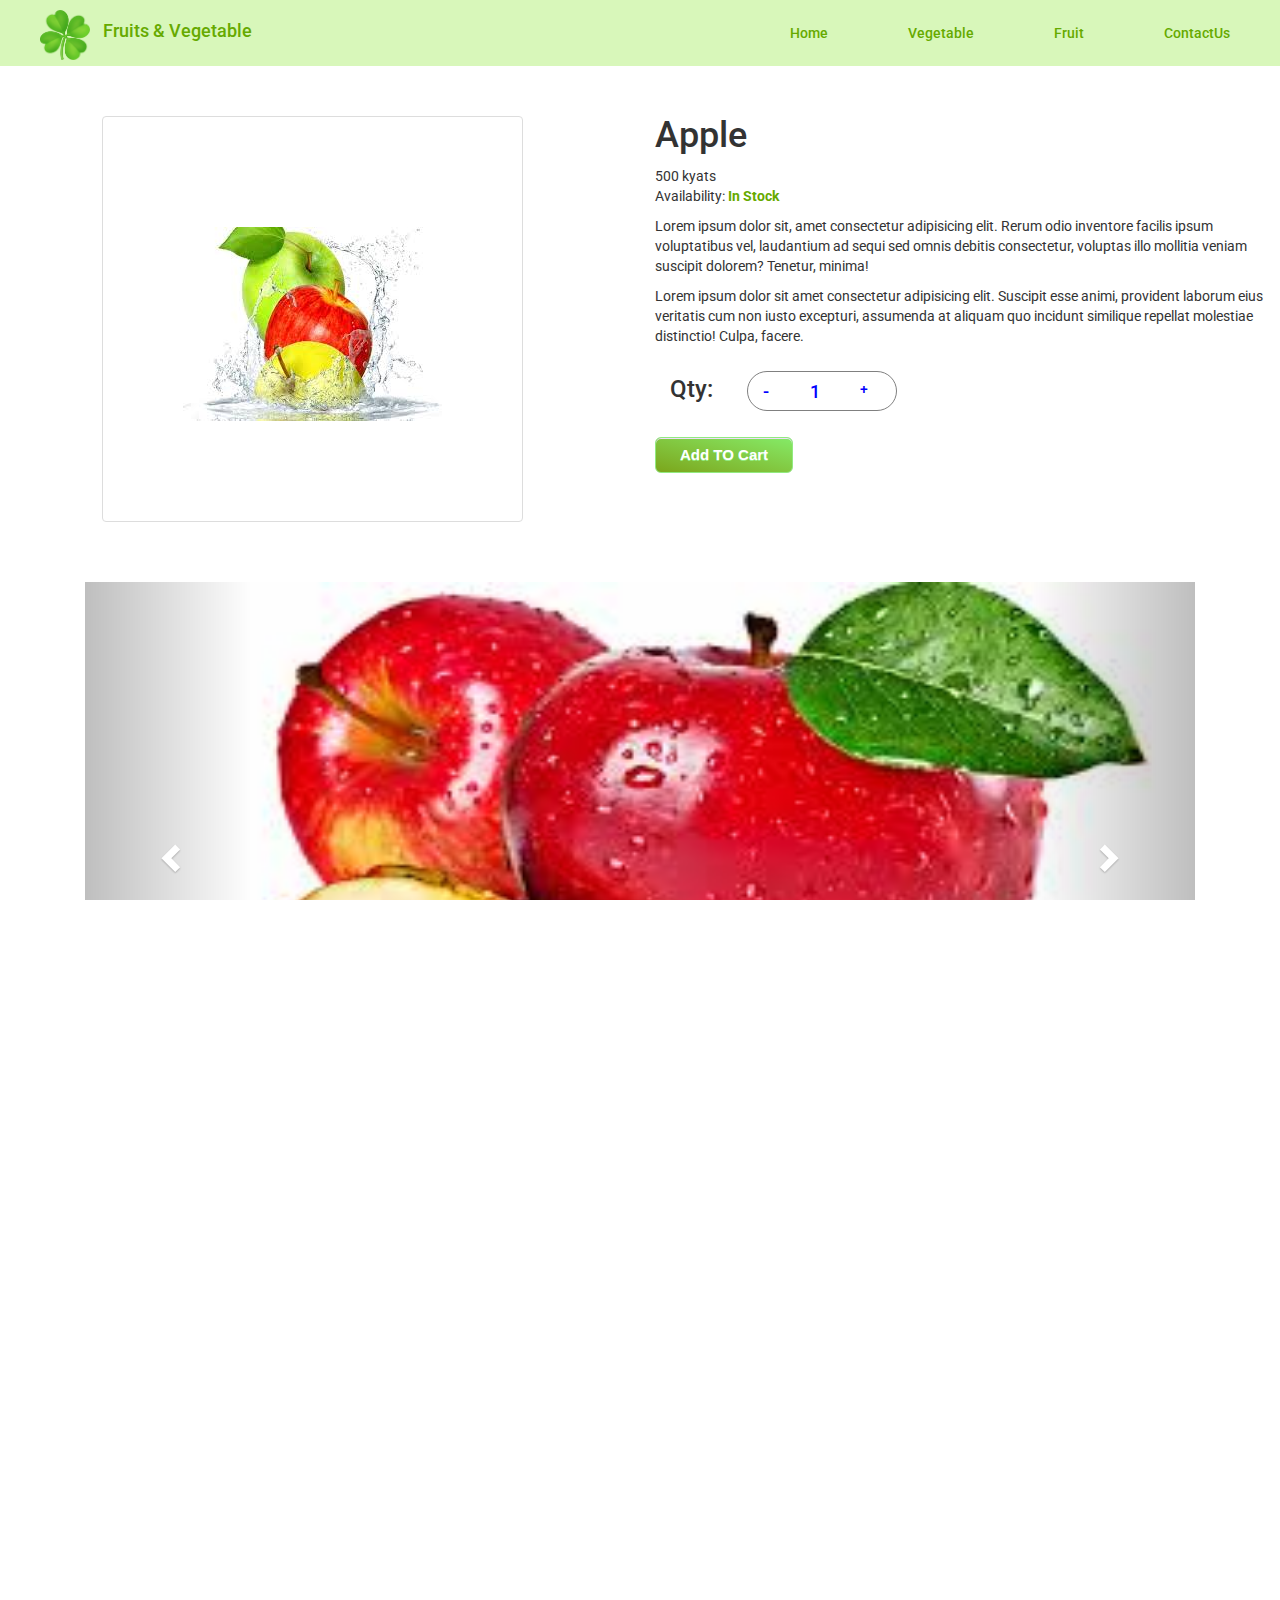
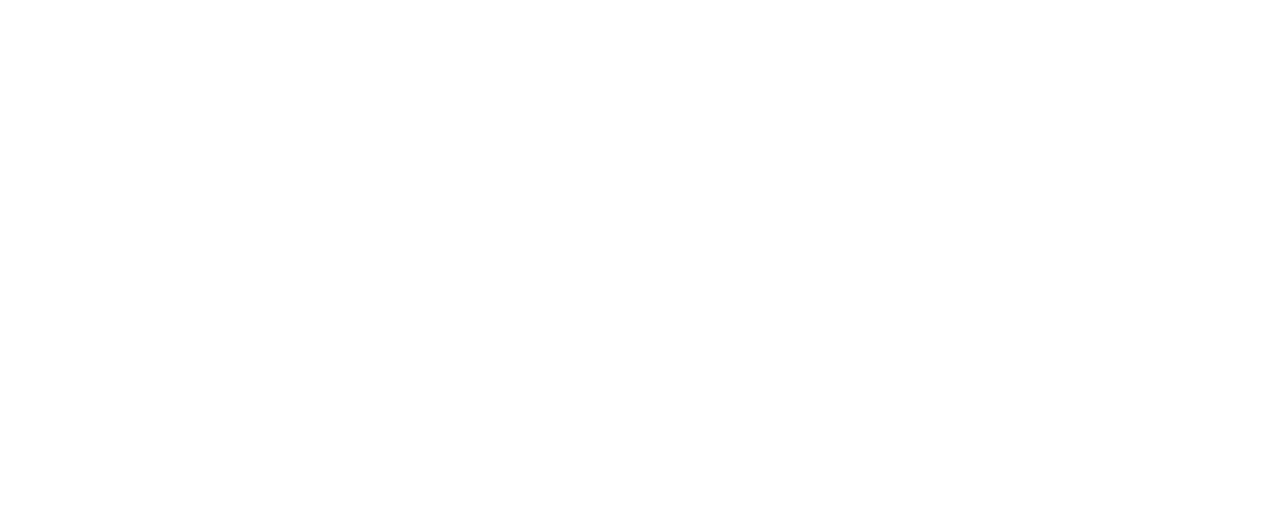
==== detail_page.html @ 31208b3d "Merge pull request #4 from nuenue111/develop" ====
<!DOCTYPE html>
<html lang="en">

<head>
  <meta charset="UTF-8">
  <meta http-equiv="X-UA-Compatible" content="IE=edge">
  <meta name="viewport" content="width=device-width, initial-scale=1.0">
  <title>Document</title>
  <script src="js/bootstrap.min.js"></script>
  <link rel="stylesheet" href="detail_page.css">
  <link rel="stylesheet" href="css/bootstrap.min.css">
  <link rel="stylesheet" href="https://maxcdn.bootstrapcdn.com/bootstrap/3.4.1/css/bootstrap.min.css">
  <script src="jquery.min.js"></script>
  <script src="https://cdn.jsdelivr.net/npm/bootstrap@5.1.3/dist/js/bootstrap.bundle.min.js"
    integrity="sha384-ka7Sk0Gln4gmtz2MlQnikT1wXgYsOg+OMhuP+IlRH9sENBO0LRn5q+8nbTov4+1p"
    crossorigin="anonymous"></script>

  <script src="https://ajax.googleapis.com/ajax/libs/jquery/3.5.1/jquery.min.js"></script>
  <script src="https://maxcdn.bootstrapcdn.com/bootstrap/3.4.1/js/bootstrap.min.js"></script>
  <!-- <script src="https://cdnjs.cloudflare.com/ajax/libs/OwlCarousel2/2.3.4/owl.carousel.min.js"></script>
    <link rel="stylesheet" href="https://maxcdn.bootstrapcdn.com/bootstrap/4.0.0-alpha.6/css/bootstrap.min.css" integrity="sha384-rwoIResjU2yc3z8GV/NPeZWAv56rSmLldC3R/AZzGRnGxQQKnKkoFVhFQhNUwEyJ" crossorigin="anonymous"> -->
  <!-- <link rel="stylesheet" href="https://cdnjs.cloudflare.com/ajax/libs/OwlCarousel2/2.3.4/assets/owl.carousel.min.css" integrity="sha512-tS3S5qG0BlhnQROyJXvNjeEM4UpMXHrQfTGmbQ1gKmelCxlSEBUaxhRBj/EFTzpbP4RVSrpEikbmdJobCvhE3g==" crossorigin="anonymous" referrerpolicy="no-referrer" /> -->
  <!-- <link rel="stylesheet" href="https://cdnjs.cloudflare.com/ajax/libs/OwlCarousel2/2.3.4/assets/owl.theme.default.min.css" integrity="sha512-sMXtMNL1zRzolHYKEujM2AqCLUR9F2C4/05cdbxjjLSRvMQIciEPCQZo++nk7go3BtSuK9kfa/s+a4f4i5pLkw==" crossorigin="anonymous" referrerpolicy="no-referrer" /> -->

</head>

<body>

  <!-- header section -->
  <section class="d-flex  main-section-bg  text-white text-center">
    <div class="cover-container  d-flex w-100  p-3 mx-auto flex-column">
      <header>
        <div>
          <!-- thumbnail img-responsive -->
          <div id="imgdiv" class="justify-content-start ">
            <img class=" justify-content-center mx-5  pb-3" src="Image/images/leaf.png" style="width:50px;height:60px;"
              alt="image1">

          </div>
          <h4 class="col-sm-3 img-text" style="color: #66aa00;">Fruits & Vegetable</h4>



          <!-- <h3 class="float-md-start text-white mb-0">Bootstrap</h3> -->
          <nav class="nav justify-content-end ">
            <a class="nav-link  mx-5 text-decoration-none" href="#">
              <h5>Home</h5>
            </a>
            <a class="nav-link mx-5 text-decoration-none" href="#">
              <h5>Vegetable</h5>
            </a>
            <a class="nav-link mx-5  text-decoration-none" href="#">
              <h5>Fruit</h5>
            </a>
            <a class="nav-link  mx-5 text-decoration-none" href="#">
              <h5>ContactUs</h5>
            </a>
          </nav>
        </div>
      </header>

    </div>


  </section>

  <!-- detail item section -->
  <section>

    <div class="row mt-5 main-section-grid ">
      <div class="col-md-6 mb-5 d-flex justify-content-center align-items-center ">
        <div class="img-container  align-items-center">
          <img src="Image/images/apple1.jpg" alt="image1"
            style="margin-top: 60px;margin-bottom: 50px;margin-left: 30px;margin-right: 30px;">

        </div>

      </div>
      <div class="col-md-6 mb-5 text-container d-flex justify-content-center justify-content-center ">
        <div class="bg-img">
          <h1>Apple</h1>
          <div>500 kyats</div>
          <ul class="list-unstyled">

            <li>Availability:
              <span style="font-weight:bold; color:#66aa00" class="ex-text">
                In Stock
              </span>
            </li>
          </ul>
          <p class="short-des">
            Lorem ipsum dolor sit, amet consectetur adipisicing elit. Rerum odio inventore facilis ipsum voluptatibus
            vel, laudantium ad sequi sed omnis debitis consectetur, voluptas illo mollitia veniam suscipit dolorem?
            Tenetur, minima!
          </p>
          <p>Lorem ipsum dolor sit amet consectetur adipisicing elit. Suscipit esse animi, provident laborum eius
            veritatis cum non iusto excepturi, assumenda at aliquam quo incidunt similique repellat molestiae
            distinctio! Culpa, facere.</p>

          <div class="row ps-lg-4 ">
            <div class="col-md-2   ">
              <h3 class="mb-5 pb-2"> Qty:</h3>
            </div>

            <!-- <div class="col-md-10  col-sm-10"> -->
              <div class="row mt-4  " id="rcorners">

                <!-- <div class="col-md-4  pe-4 "> -->

                <div class="button" onclick="decreaseNumber()" style="padding-left: 10px;"><h4>-</h4>

                </div>
                <h4 id="qty_num"> 1</h4>
                <button class="button-solid " onclick="increaseNumber()" style="width: 20px;height: 20px;">
                  <h5>+</h5>
                </button>

              </div>



            <!-- </div> -->

          </div>

          <script>
            function decreaseNumber() {
              // alert('hello');

              let sub_num = document.getElementById("qty_num");
              let qty_num = parseInt(sub_num.innerHTML);
              console.log(sub_num.innerHTML);
              console.log(typeof (qty_num));

              if (qty_num >= 1) {

                let qty_num1 = qty_num - 1;
                sub_num.innerHTML = String(qty_num1);
              }


            }

            function increaseNumber() {
              // alert('hello');

              let add_num = document.getElementById("qty_num");
              let qty_num = parseInt(add_num.innerHTML);
              console.log(qty_num);
              console.log(typeof (qty_num));

              if (qty_num >= 0) {

                let qty_num1 = qty_num + 1;
                add_num.innerHTML = String(qty_num1);

              }



            }
          </script>

          <a href="#" class="myButton  text-decoration-none" data-toggle="modal" data-target="#cartModal">Add TO
            Cart</a>

          <div class="modal fade" id="cartModal" tabindex="-1" role="dialog" aria-labelledby="exampleModalLabel"
            aria-hidden="true">
            <div class="modal-dialog modal-lg modal-dialog-centered" role="document">
              <div class="modal-content">
                <div class="modal-header border-bottom-0">
                  <h5 class="modal-title" id="exampleModalLabel">
                    Your Shopping Cart
                  </h5>
                  <button type="button" class="close" data-dismiss="modal" aria-label="Close">
                    <span aria-hidden="true">&times;</span>
                  </button>
                </div>
                <div class="modal-body">
                  <table class="table table-image">
                    <thead>
                      <tr>
                        <th scope="col"></th>
                        <th scope="col">Product</th>
                        <th scope="col">Price</th>
                        <th scope="col">Qty</th>
                        <th scope="col">Total</th>

                      </tr>
                    </thead>
                    <tbody>
                      <tr>
                        <td class="w-25">
                          <img src="Image/images/apple1.jpg" class="img-fluid img-thumbnail" alt="Sheep">
                        </td>
                        <td>Apple Fruits</td>
                        <td>500kyats</td>
                        <td class="qty"><input type="text" class="form-control" id="input1" value="2"></td>
                        <td>1000kyats</td>
                        <!-- <td>
                          <a href="#" class="btn btn-danger btn-sm">
                            <i class="fa fa-times"></i>
                          </a>
                        </td> -->
                      </tr>
                    </tbody>
                  </table>
                  <div class="d-flex justify-content-end">
                    <h5>Total: <span class="price text-success">1000kyats</span></h5>
                  </div>
                </div>
                <div class="modal-footer border-top-0 d-flex justify-content-between">
                  <button type="button" class="btn btn-secondary" data-dismiss="modal">Close</button>
                  <button type="button" class="btn btn-success">Checkout</button>
                </div>
              </div>
            </div>
          </div>

        </div>
      </div>

    </div>


  </section>


  <!-- carousel section -->
  <section>


    <div class="container  carousel-container mt-5 ">

      <div id="myCarousel" class="carousel slide  " data-ride="carousel">
        <!-- Indicators -->
        <ol class="carousel-indicators ">
          <li data-target="#myCarousel" data-slide-to="0" class="active"></li>
          <li data-target="#myCarousel" data-slide-to="1"></li>
          <li data-target="#myCarousel" data-slide-to="2"></li>

        </ol>

        <!-- Wrapper for slides -->
        <div class="carousel-inner mb-5">
          <div class="item active  align-items-center justify-content-center ">
            <img src="Image/images/apple.jpg" alt="Los Angeles" style="width:100%;height: 60vh;">
          </div>

          <div class="item">
            <img src="Image/images/apple1.jpg" alt="Chicago1" style="width:100%;height: 60vh;">
          </div>

          <div class="item">
            <img src="Image/images/sb1.jpg" alt="Chicago2" style="width:100%;height: 60vh;">
          </div>


        </div>

        <!-- Left and right controls -->
        <a class="left carousel-control" href="#myCarousel" data-slide="prev">
          <span class="glyphicon glyphicon-chevron-left"></span>
          <span class="sr-only">Previous</span>
        </a>
        <a class="right carousel-control " href="#myCarousel" data-slide="next">
          <span class="glyphicon glyphicon-chevron-right"></span>
          <span class="sr-only">Next</span>
        </a>
      </div>
    </div>





    <!-- <div class="col-md-12">
         <div class="owl-carousel owl-theme">
          <div class="custom-carousel-item">
            <div class="img-wrapper">
              <img src="images/download.jpg"/>
               
            </div>
            <p>
              Lorem ipsum dolor sit, amet consectetur adipisicing elit. Aperiam, ab neque recusandae temporibus, maxime quos facilis nobis ducimus quibusdam omnis, id laboriosam sed voluptatem quia laudantium optio placeat quaerat voluptas.
            </p>
        </div>
         </div>
         

      </div> -->


  </section>



  <!-- Recommand Cart Section -->


  <section class=" mt-5">

    <h1 class="text-center  text-center  mt-5">We Also Recommend</h1>
    <div class="card-container  mt-5 d-flex justify-content-center align-items-center">
      <div class="row card_row ">
        <div class="col-md-3">
          <div class="icon-box">
            <div class="d-flex justify-content-center  align-items-center ">
              <img src="Image/images/apple1.jpg" class="card-img ">
            </div>
            <h3 class="text-dark  mt-2 ">Apple</h3>
            <div class="row mt-3">
              <div class="col-md-6 d-flex justify-content-center  align-items-center ">
                <h5>300kyats</h5>
              </div>
              <div class="col-md-6 d-flex justify-content-center  align-items-center ">
                <h5><a class="text-decoration-line-through"">500kyats</a></h5>
                    </div>
                  </div>
                  <a href=" #" class="myButton mt-4 text-decoration-none" data-toggle="modal"
                    data-target="#cartModal1">Add TO Cart</a>


                  <div class="modal fade" id="cartModal1" tabindex="-1" role="dialog"
                    aria-labelledby="exampleModalLabel" aria-hidden="true">
                    <div class="modal-dialog modal-lg modal-dialog-centered" role="document">
                      <div class="modal-content">
                        <div class="modal-header border-bottom-0">
                          <h5 class="modal-title" id="exampleModalLabel">
                            Your Shopping Cart
                          </h5>
                          <button type="button" class="close" data-dismiss="modal" aria-label="Close">
                            <span aria-hidden="true">&times;</span>
                          </button>
                        </div>
                        <div class="modal-body">
                          <table class="table table-image">
                            <thead>
                              <tr>
                                <th scope="col"></th>
                                <th scope="col">Product</th>
                                <th scope="col">Price</th>
                                <th scope="col">Qty</th>
                                <th scope="col">Total</th>

                              </tr>
                            </thead>
                            <tbody>
                              <tr>
                                <td class="w-25">
                                  <img src="Image/images/apple1.jpg" class="img-fluid img-thumbnail" alt="Sheep">
                                </td>
                                <td>Apple Fruits</td>
                                <td>300kyats</td>
                                <td class="qty"><input type="text" class="form-control" id="input1" value="2"></td>
                                <td>600kyats</td>
                                <!-- <td>
                                  <a href="#" class="btn btn-danger btn-sm">
                                    <i class="fa fa-times"></i>
                                  </a>
                                </td> -->
                              </tr>
                            </tbody>
                          </table>
                          <div class="d-flex justify-content-end">
                            <h5>Total: <span class="price text-success">600kyats</span></h5>
                          </div>
                        </div>
                        <div class="modal-footer border-top-0 d-flex justify-content-between">
                          <button type="button" class="btn btn-secondary" data-dismiss="modal">Close</button>
                          <button type="button" class="btn btn-success">Checkout</button>
                        </div>
                      </div>
                    </div>
                  </div>

              </div>
            </div>
            <div class="col-md-3">
              <div class="icon-box">
                <div class="d-flex justify-content-center  align-items-center ">
                  <img src="Image/images/sb.jpg" class="card-img ">
                </div>
                <h3 class="text-dark  mt-2 ">strawberry</h3>
                <div class="row mt-3">
                  <div class="col-md-6 d-flex justify-content-center  align-items-center ">
                    <h5>1000kyats</h5>
                  </div>
                  <div class="col-md-6 d-flex justify-content-center  align-items-center ">
                    <h5><a class="text-decoration-line-through">2000kyats</a></h5>
                  </div>
                </div>
                <a href="#" class="myButton mt-4 text-decoration-none" data-toggle="modal" data-target="#cartModal2">Add
                  TO
                  Cart</a>

                <div class="modal fade" id="cartModal2" tabindex="-1" role="dialog" aria-labelledby="exampleModalLabel"
                  aria-hidden="true">
                  <div class="modal-dialog modal-lg modal-dialog-centered" role="document">
                    <div class="modal-content">
                      <div class="modal-header border-bottom-0">
                        <h5 class="modal-title" id="exampleModalLabel">
                          Your Shopping Cart
                        </h5>
                        <button type="button" class="close" data-dismiss="modal" aria-label="Close">
                          <span aria-hidden="true">&times;</span>
                        </button>
                      </div>
                      <div class="modal-body">
                        <table class="table table-image">
                          <thead>
                            <tr>
                              <th scope="col"></th>
                              <th scope="col">Product</th>
                              <th scope="col">Price</th>
                              <th scope="col">Qty</th>
                              <th scope="col">Total</th>

                            </tr>
                          </thead>
                          <tbody>
                            <tr>
                              <td class="w-25">
                                <img src="Image/images/sb1.jpg" class="img-fluid img-thumbnail" alt="Sheep">
                              </td>
                              <td>Strawberry Fruits</td>
                              <td>1000kyats</td>
                              <td class="qty"><input type="text" class="form-control" id="input1" value="2"></td>
                              <td>2000kyats</td>
                              <!-- <td>
                                <a href="#" class="btn btn-danger btn-sm">
                                  <i class="fa fa-times"></i>
                                </a>
                              </td> -->
                            </tr>
                          </tbody>
                        </table>
                        <div class="d-flex justify-content-end">
                          <h5>Total: <span class="price text-success">2000kyats</span></h5>
                        </div>
                      </div>
                      <div class="modal-footer border-top-0 d-flex justify-content-between">
                        <button type="button" class="btn btn-secondary" data-dismiss="modal">Close</button>
                        <button type="button" class="btn btn-success">Checkout</button>
                      </div>
                    </div>
                  </div>
                </div>

              </div>
            </div>
            <div class="col-md-3">
              <div class="icon-box">
                <div class="d-flex justify-content-center  align-items-center ">
                  <img src="Image/images/mango1.jpg" class="card-img ">
                </div>
                <h3 class="text-dark  mt-2 ">Mango</h3>
                <div class="row mt-3">
                  <div class="col-md-6 d-flex justify-content-center  align-items-center ">
                    <h5>300kyats</h5>
                  </div>
                  <div class="col-md-6 d-flex justify-content-center  align-items-center ">
                    <h5><a class="text-decoration-line-through">500kyats</a></h5>
                  </div>
                </div>
                <a href="#" class="myButton mt-4 text-decoration-none" data-toggle="modal" data-target="#cartModal3">Add
                  TO
                  Cart</a>

                <div class="modal fade" id="cartModal3" tabindex="-1" role="dialog" aria-labelledby="exampleModalLabel"
                  aria-hidden="true">
                  <div class="modal-dialog modal-lg modal-dialog-centered" role="document">
                    <div class="modal-content">
                      <div class="modal-header border-bottom-0">
                        <h5 class="modal-title" id="exampleModalLabel">
                          Your Shopping Cart
                        </h5>
                        <button type="button" class="close" data-dismiss="modal" aria-label="Close">
                          <span aria-hidden="true">&times;</span>
                        </button>
                      </div>
                      <div class="modal-body">
                        <table class="table table-image">
                          <thead>
                            <tr>
                              <th scope="col"></th>
                              <th scope="col">Product</th>
                              <th scope="col">Price</th>
                              <th scope="col">Qty</th>
                              <th scope="col">Total</th>

                            </tr>
                          </thead>
                          <tbody>
                            <tr>
                              <td class="w-25">
                                <img src="Image/images/mango1.jpg" class="img-fluid img-thumbnail" alt="Sheep">
                              </td>
                              <td>Mango Fruits</td>
                              <td>300kyats</td>
                              <td class="qty"><input type="text" class="form-control" id="input1" value="2"></td>
                              <td>600kyats</td>
                              <!-- <td>
                                <a href="#" class="btn btn-danger btn-sm">
                                  <i class="fa fa-times"></i>
                                </a>
                              </td> -->
                            </tr>
                          </tbody>
                        </table>
                        <div class="d-flex justify-content-end">
                          <h5>Total: <span class="price text-success">600kyats</span></h5>
                        </div>
                      </div>
                      <div class="modal-footer border-top-0 d-flex justify-content-between">
                        <button type="button" class="btn btn-secondary" data-dismiss="modal">Close</button>
                        <button type="button" class="btn btn-success">Checkout</button>
                      </div>
                    </div>
                  </div>
                </div>


              </div>
            </div>
            <div class="col-md-3">
              <div class="icon-box">
                <div class="d-flex justify-content-center  align-items-center ">
                  <img src="Image/images/grape1.jpg" class="card-img ">
                </div>
                <h3 class="grape-section text-dark  mt-5 ">Grape</h3>
                <div class="row ">
                  <div class="col-md-6 d-flex justify-content-center  align-items-center ">
                    <h5>1000kyats</h5>
                  </div>
                  <div class="col-md-6 d-flex justify-content-center  align-items-center ">
                    <h5><a class="text-decoration-line-through">1500kyats</a></h5>
                  </div>
                </div>
                <a href="#" class="myButton mt-3 text-decoration-none " data-toggle="modal" data-target="#cartModal4">Add
                  TO
                  Cart</a>

                <div class="modal fade" id="cartModal4" tabindex="-1" role="dialog" aria-labelledby="exampleModalLabel"
                  aria-hidden="true">
                  <div class="modal-dialog modal-lg modal-dialog-centered" role="document">
                    <div class="modal-content">
                      <div class="modal-header border-bottom-0">
                        <h5 class="modal-title" id="exampleModalLabel">
                          Your Shopping Cart
                        </h5>
                        <button type="button" class="close" data-dismiss="modal" aria-label="Close">
                          <span aria-hidden="true">&times;</span>
                        </button>
                      </div>
                      <div class="modal-body">
                        <table class="table table-image">
                          <thead>
                            <tr>
                              <th scope="col"></th>
                              <th scope="col">Product</th>
                              <th scope="col">Price</th>
                              <th scope="col">Qty</th>
                              <th scope="col">Total</th>

                            </tr>
                          </thead>
                          <tbody>
                            <tr>
                              <td class="w-25">
                                <img src="Image/images/grape1.jpg" class="img-fluid img-thumbnail" alt="Sheep">
                              </td>
                              <td>Grape Fruits</td>
                              <td>1000kyats</td>
                              <td class="qty"><input type="text" class="form-control" id="input1" value="2"></td>
                              <td>2000kyats</td>
                              <!-- <td>
                                <a href="#" class="btn btn-danger btn-sm">
                                  <i class="fa fa-times"></i>
                                </a>
                              </td> -->
                            </tr>
                          </tbody>
                        </table>
                        <div class="d-flex justify-content-end">
                          <h5>Total: <span class="price text-success">2000kyats</span></h5>
                        </div>
                      </div>
                      <div class="modal-footer border-top-0 d-flex justify-content-between">
                        <button type="button" class="btn btn-secondary" data-dismiss="modal">Close</button>
                        <button type="button" class="btn btn-success">Checkout</button>
                      </div>
                    </div>
                  </div>
                </div>

              </div>
            </div>

          </div>

        </div>
  </section>


  <!-- footer Section -->
  <footer class=" text-white text-center text-lg-start footer-bg-section">
    <div class="container p-4">
      <div class="row">

        <div class="col-lg-6 col-md-12 mb-4 mb-md-0">
          <h5 class="text-uppercase text-white ">About Us</h5>

          <p>
            Lorem ipsum dolor sit amet consectetur, adipisicing elit. Iste atque ea quis
            molestias. Fugiat pariatur maxime quis culpa corporis vitae repudiandae aliquam
            voluptatem veniam, est atque cumque eum delectus sint!
          </p>
        </div>



        <div class="col-lg-3 col-md-6 mb-4 mb-md-0">
          <h5 class="text-uppercase text-white">New Products</h5>

          <ul class="list-unstyled mb-0">
            <li>
              <a href="#!" class=" text-decoration-none text-white">Apple</a>
            </li>
            <li>
              <a href="#!" class=" text-decoration-none text-white">Orange</a>
            </li>
            <li>
              <a href="#!" class=" text-decoration-none text-white">Lemon</a>
            </li>
            <li>
              <a href="#!" class=" text-decoration-none text-white">Mango</a>
            </li>
          </ul>
        </div>



        <div class="col-lg-3 col-md-6 mb-4 mb-md-0">
          <h5 class="text-uppercase mb-0 text-white">Information</h5>

          <ul class="list-unstyled">
            <li>
              <a href="#!" class=" text-decoration-none text-white">About Us</a>
            </li>
            <li>
              <a href="#!" class=" text-decoration-none text-white">Delivery Information</a>
            </li>
            <li>
              <a href="#!" class=" text-decoration-none text-white">Privacy Policy</a>
            </li>
            <li>
              <a href="#!" class=" text-decoration-none text-white">Terms & Conditions</a>
            </li>
            <li>
              <a href="#!" class=" text-decoration-none text-white">Contact Us</a>
            </li>
            <li>
              <a href="#!" class=" text-decoration-none text-white ">Specials</a>
            </li>
          </ul>
        </div>
      </div>
    </div>

    <div class="row   p-4 text-white " style="background-color:#16070a">

      <div> © 2022 Copyright:
        <a class="  text-center  text-white" href="https://mdbootstrap.com/">wwww.freshfruit.com</a>
      </div>


    </div>

  </footer>



</body>

</html>
---- detail_page.css ----
@import url('https://fonts.googleapis.com/css2?family=Poppins:wght@100&family=Roboto:wght@300&display=swap');
*{
    padding:0;
    margin: 0;
    /* color:rgb(34,56,82,0.9); */
    font-family: 'Poppins', sans-serif;
    font-family: 'Roboto', sans-serif;
   
}

html,body{
    height: 100%;
    width: 100%;
    overflow: hidden;
    overflow-y: scroll;
    overflow-x: scroll;

}



.main-section-bg{

    /* background-image:linear-gradient(to left,rgb(36,59,85),rgb(20,30,48)); */
    background-color: rgb(216, 247, 186);
    
    
}


.img-section{
    display: inline;
    width: 100px;
    object-fit: contain;

}

#imgdiv { display:block;width: 1px;height: 1px;}

.img-text{
    margin-left: 10px;
}

.nav{
    margin-left: 200px;


}
 
.nav-link h5{
    color: #66aa00;
   
}

.footer-bg-section{
    background-color: #332f2c;
    width: 100%;

}

.img-section{
    width: 100vh;
    height: 80vh;
    object-fit: contain;
}

.card-container{
    background-color: white;
    /* background:  url("https://images.pexels.com/photos/347141/pexels-photo-347141.jpeg?cs=srgb&dl=pexels-tirachard-kumtanom-347141.jpg&fm=jpg"); */
    background-size: cover;
    background-position: center;
    height: 70vh;
    margin: 10px;
}

.line-tag{
    margin-top: 20px;
}


.icon-box{
    
    padding: 30px;
    margin: 10px;
    background-image: linear-gradient(
    to right bottom,
    rgba(255, 255, 255, 0.7),
    rgba(255, 255, 255, 0.3)
  );
  border-radius: 15px;
  text-align: center;
  border: 1px solid rgb(189, 179, 179);
  /* backdrop-filter: blur(0.8rem); */
}



.myButton {
	box-shadow:inset 0px 1px 0px 0px #efdcfb;
	background:linear-gradient(to left bottom, #84eb67, #84d954, #82c841, #7fb72f, #7ba61b);
	background-color:#dfbdfa;
	border-radius:6px;
	border:1px solid #92ea80;
	display:inline-block;
	cursor:pointer;
	color:#ffffff;
	font-family:Arial;
	font-size:15px;
	font-weight:bold;
	padding:6px 24px;
	text-decoration:none;
	text-shadow:0px 1px 0px #92ea80;
}
.myButton:hover {
	background-image: linear-gradient(to left bottom, #84eb67, #84d954, #82c841, #7fb72f, #7ba61b);
	background-color:#92ea80;
}
.myButton:active {
	position:relative;
	top:1px;
}
#rcorners {
    border-radius: 20px;
    padding-left: 5px;
    /* padding-right:5px; */
    /* padding-top:5px; */
    width: 150px;
    height: 40px;
     border: 1px solid grey; 
    /* position: absolute; */
    background-color: #ffffff;
    color: blue;
    position: relative;
   
  }

  .button-solid {
      font-weight: 100;
      font-size: 3rem;
    width: auto;
    border: none;
    outline: none;
    background-color: #ffffff;
    /* position: absolute; */
    box-shadow: none;
    -webkit-box-shadow: none;
    -moz-box-shadow: none;
    -o-box-shadow: none;
    -ms-box-shadow: none;
    -khtml-box-shadow: none;
    position: absolute;
    margin-left: 100px;
    margin-top: 10px;
    

    
}
#qty_num{
    position: absolute;
    margin-left: 50px;
    margin-top: 10px;
    

}

button-solid:focus {
    border: none;
    outline: none;
   
  
}

button-solid:hover {
    border: none;
    outline: none;
    
  
}




  .item img{
      background-repeat: no-repeat;

  }
  item img{
      width: 100px;
  }


  .img-container {
    /* display: block; */
    padding: 50px;
    margin-top: 20px;
    line-height: 1.42857143;
    background-color: #fff;
    border: 1px solid #ddd;
    border-radius: 4px;
    -webkit-transition: border .2s ease-in-out;
    -o-transition: border .2s ease-in-out;
    transition: border .2s ease-in-out;
}

.carousel-inner{
    object-fit: fill;
}


  
  .price {
    margin-left: 1rem;
  }
  
  .modal-footer {
    padding-top: 0rem;
  }







 /* Small devices (landscape phones, 576px and up) */
@media (max-width: 576px) { 
/*     
    .img-container{
        margin-left: 10px;
        margin-right: 20px;
    } */

    .text-container{
        width: auto;
        margin: 20px;
        /* padding: 10px; */
    }
    
    
    .card-container{
        height: auto;
    }

    #rcorners{
        margin-left: 5px;
    }

    .img-text{
        float: left;
        margin-left: 80px;

    }

    
    html,body{
        height: 100%;
        width: 100%;
        overflow: hidden;
        overflow-y: scroll;
        overflow-x: scroll;
    
    }


}

 /* Medium devices (tablets, 768px and up) */
@media (max-width: 768px) { 

   .img-container{
       padding-left: 6px;
       padding-right: 6px;
   }

   .bg-img{
       margin-top: 20px;
       padding-right: 5px;
   }

   .grape-section{
       margin-top: 5px;
   }

   .img-text{
 
    margin-left: 80px;

}

 }

 /* Large devices (desktops, 992px and up) */
@media (max-width: 992px) { 
    .img-text{
        margin-left: 80px;

    }
 }

 /* Extra large devices (large desktops, 1200px and up) */
@media (min-width: 1200px) {  }
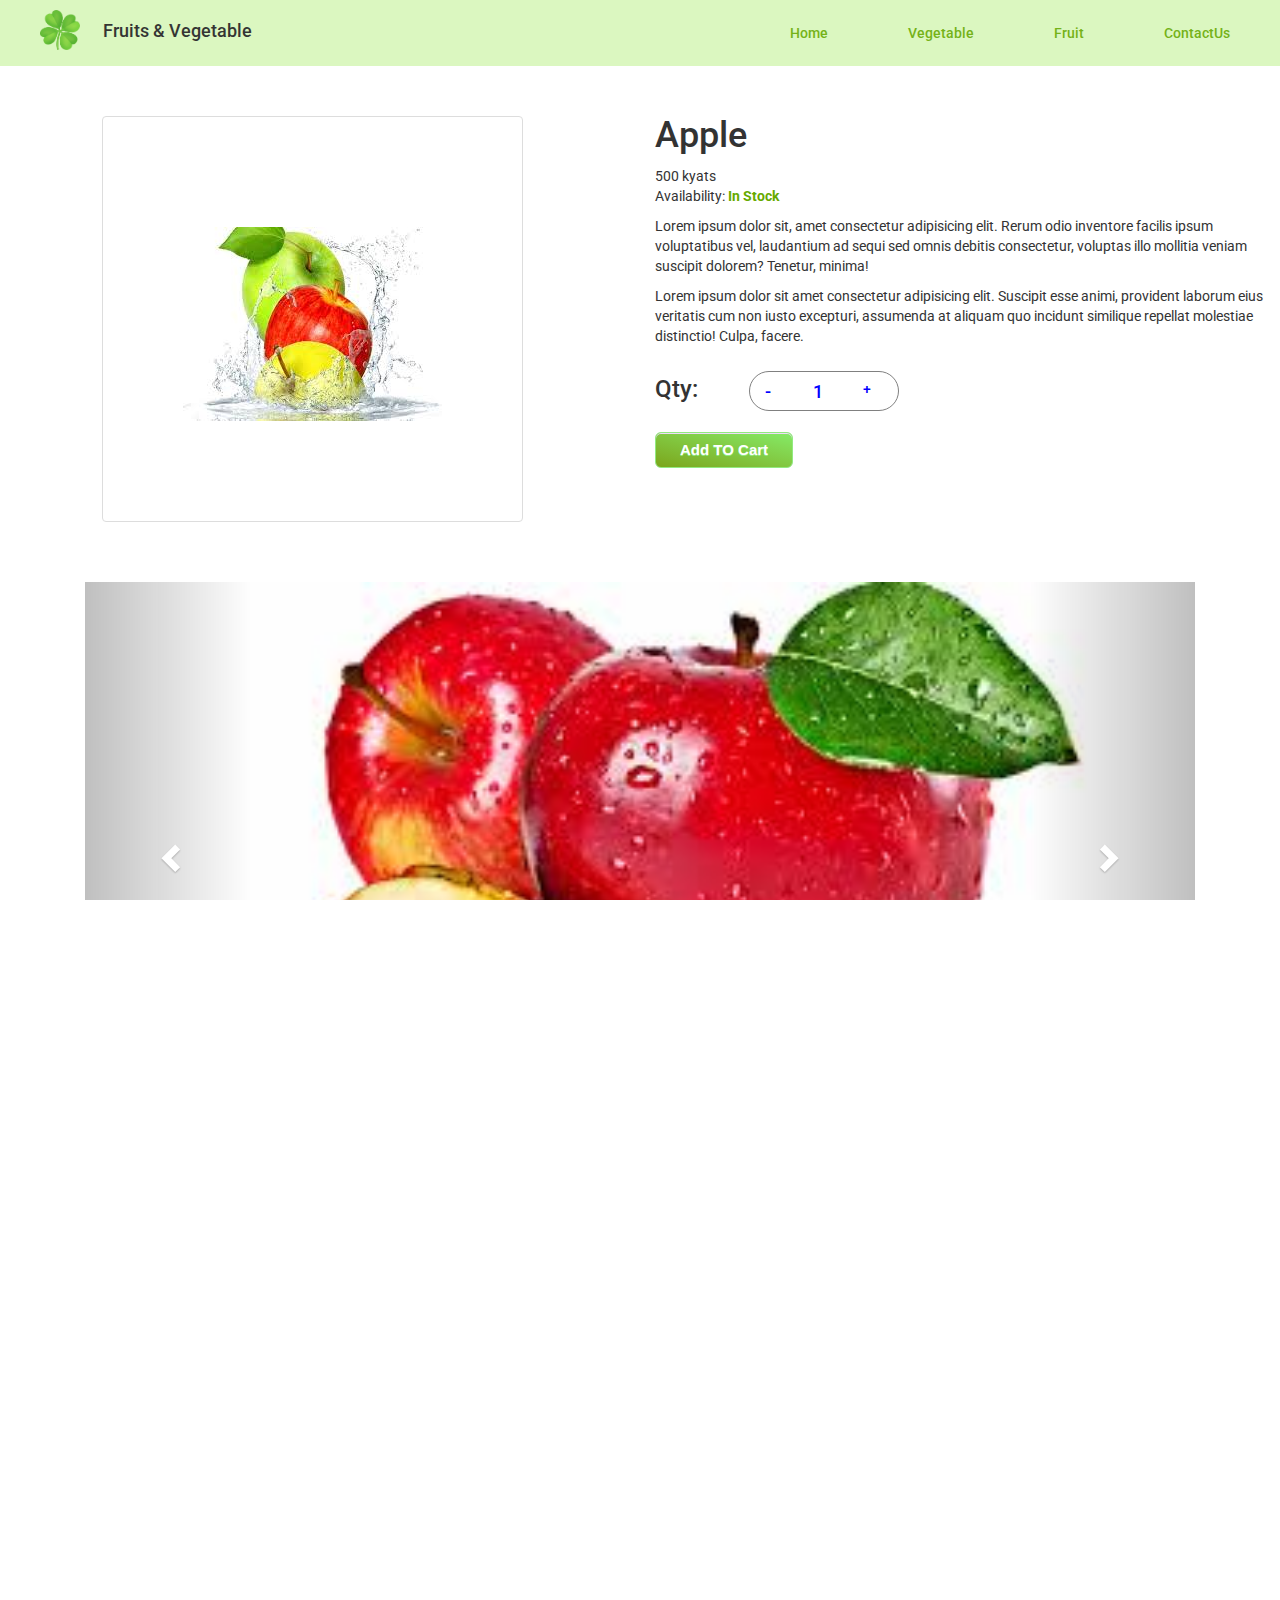
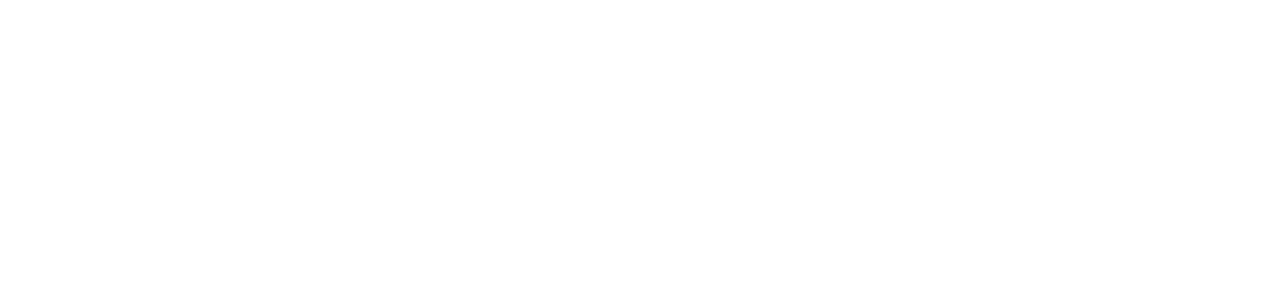
==== commit db3324ae: "add responsive" ====
--- a/detail_page.html
+++ b/detail_page.html
@@ -22,37 +22,43 @@
   <!-- <link rel="stylesheet" href="https://cdnjs.cloudflare.com/ajax/libs/OwlCarousel2/2.3.4/assets/owl.carousel.min.css" integrity="sha512-tS3S5qG0BlhnQROyJXvNjeEM4UpMXHrQfTGmbQ1gKmelCxlSEBUaxhRBj/EFTzpbP4RVSrpEikbmdJobCvhE3g==" crossorigin="anonymous" referrerpolicy="no-referrer" /> -->
   <!-- <link rel="stylesheet" href="https://cdnjs.cloudflare.com/ajax/libs/OwlCarousel2/2.3.4/assets/owl.theme.default.min.css" integrity="sha512-sMXtMNL1zRzolHYKEujM2AqCLUR9F2C4/05cdbxjjLSRvMQIciEPCQZo++nk7go3BtSuK9kfa/s+a4f4i5pLkw==" crossorigin="anonymous" referrerpolicy="no-referrer" /> -->
 
+  <link rel="stylesheet" href="https://cdnjs.cloudflare.com/ajax/libs/font-awesome/6.0.0-beta3/css/all.min.css"
+    integrity="sha512-Fo3rlrZj/k7ujTnHg4CGR2D7kSs0v4LLanw2qksYuRlEzO+tcaEPQogQ0KaoGN26/zrn20ImR1DfuLWnOo7aBA=="
+    crossorigin="anonymous" referrerpolicy="no-referrer">
+
 </head>
 
 <body>
 
   <!-- header section -->
-  <section class="d-flex  main-section-bg  text-white text-center">
+  
+  <section class="d-flex  main-section-bg  text-white text-center sticky-top">
     <div class="cover-container  d-flex w-100  p-3 mx-auto flex-column">
       <header>
         <div>
           <!-- thumbnail img-responsive -->
           <div id="imgdiv" class="justify-content-start ">
-            <img class=" justify-content-center mx-5  pb-3" src="Image/images/leaf.png" style="width:50px;height:60px;"
+            <img class=" justify-content-center mx-5 pb-3" src="Image/images/leaf.png" style="width:40px; height:50px;"
               alt="image1">
-
+              
           </div>
-          <h4 class="col-sm-3 img-text" style="color: #66aa00;">Fruits & Vegetable</h4>
+          <h4 class="col-sm-3 img-text" style="color: #1e1f1d;">Fruits & Vegetable</h4>
+          
 
 
 
           <!-- <h3 class="float-md-start text-white mb-0">Bootstrap</h3> -->
           <nav class="nav justify-content-end ">
-            <a class="nav-link  mx-5 text-decoration-none" href="#">
+            <a class="nav-link mx-5  text-decoration-none"; target="_blank" href="#">
               <h5>Home</h5>
             </a>
-            <a class="nav-link mx-5 text-decoration-none" href="#">
+            <a class="nav-link mx-5 text-decoration-none " target="_blank" href="vegetable.html">
               <h5>Vegetable</h5>
             </a>
-            <a class="nav-link mx-5  text-decoration-none" href="#">
+            <a class="nav-link mx-5  text-decoration-none" target="_blank" href="fruits.html">
               <h5>Fruit</h5>
             </a>
-            <a class="nav-link  mx-5 text-decoration-none" href="#">
+            <a class="nav-link mx-5  text-decoration-none" target="_blank" href="#">
               <h5>ContactUs</h5>
             </a>
           </nav>
@@ -63,6 +69,7 @@
 
 
   </section>
+  
 
   <!-- detail item section -->
   <section>
@@ -97,15 +104,15 @@
             veritatis cum non iusto excepturi, assumenda at aliquam quo incidunt similique repellat molestiae
             distinctio! Culpa, facere.</p>
 
-          <div class="row ps-lg-4 ">
-            <div class="col-md-2   ">
-              <h3 class="mb-5 pb-2"> Qty:</h3>
-            </div>
-
-            <!-- <div class="col-md-10  col-sm-10"> -->
+          <div class="row qty_number ">
+            <div class="col-md-2  col-sm-2    ">
+              <h3 class="   mb-5  "> Qty:</h3>
+            </div>
+
+            <div class="col-md-10  col-sm-10    ">
               <div class="row mt-4  " id="rcorners">
 
-                <!-- <div class="col-md-4  pe-4 "> -->
+                
 
                 <div class="button" onclick="decreaseNumber()" style="padding-left: 10px;"><h4>-</h4>
 
@@ -116,10 +123,8 @@
                 </button>
 
               </div>
-
-
-
-            <!-- </div> -->
+            </div>
+              
 
           </div>
 
@@ -244,15 +249,15 @@
         <!-- Wrapper for slides -->
         <div class="carousel-inner mb-5">
           <div class="item active  align-items-center justify-content-center ">
-            <img src="Image/images/apple.jpg" alt="Los Angeles" style="width:100%;height: 60vh;">
+            <img src="Image/images/apple.jpg" alt="Los Angeles" style="width:100%;height: 60vh;object-fit: contain;">
           </div>
 
           <div class="item">
-            <img src="Image/images/apple1.jpg" alt="Chicago1" style="width:100%;height: 60vh;">
+            <img src="Image/images/apple1.jpg" alt="Chicago1" style="width:100%;height: 60vh;object-fit: contain;">
           </div>
 
           <div class="item">
-            <img src="Image/images/sb1.jpg" alt="Chicago2" style="width:100%;height: 60vh;">
+            <img src="Image/images/sb1.jpg" alt="Chicago2" style="width:100%;height: 60vh;object-fit: contain;">
           </div>
 
 
@@ -298,12 +303,12 @@
   <!-- Recommand Cart Section -->
 
 
-  <section class=" mt-5">
+  <section class=" mt-5 recommand-section">
 
     <h1 class="text-center  text-center  mt-5">We Also Recommend</h1>
     <div class="card-container  mt-5 d-flex justify-content-center align-items-center">
       <div class="row card_row ">
-        <div class="col-md-3">
+        <div class="col-md-3 col-sm-6">
           <div class="icon-box">
             <div class="d-flex justify-content-center  align-items-center ">
               <img src="Image/images/apple1.jpg" class="card-img ">
@@ -376,7 +381,7 @@
 
               </div>
             </div>
-            <div class="col-md-3">
+            <div class="col-md-3 col-sm-6">
               <div class="icon-box">
                 <div class="d-flex justify-content-center  align-items-center ">
                   <img src="Image/images/sb.jpg" class="card-img ">
@@ -449,7 +454,7 @@
 
               </div>
             </div>
-            <div class="col-md-3">
+            <div class="col-md-3  col-sm-6">
               <div class="icon-box">
                 <div class="d-flex justify-content-center  align-items-center ">
                   <img src="Image/images/mango1.jpg" class="card-img ">
@@ -523,7 +528,7 @@
 
               </div>
             </div>
-            <div class="col-md-3">
+            <div class="col-md-3 col-sm-6">
               <div class="icon-box">
                 <div class="d-flex justify-content-center  align-items-center ">
                   <img src="Image/images/grape1.jpg" class="card-img ">
@@ -668,11 +673,31 @@
       </div>
     </div>
 
-    <div class="row   p-4 text-white " style="background-color:#16070a">
-
-      <div> © 2022 Copyright:
-        <a class="  text-center  text-white" href="https://mdbootstrap.com/">wwww.freshfruit.com</a>
+    <div class="row base p-4 d-flex text-white " style="background-color:#16070a">
+
+      <div class="col-md-6">
+        <p> Copyright©2022 :
+          <a class="  text-center " href="https://mdbootstrap.com/">wwww.freshfruit.com</a>.
+          All rights reserved.
+        </p>
       </div>
+      
+      <div class="col-md-6">
+        <div class="social-icon social-media">
+          <a href="www.youtube.com" target="_blank">
+            <i class="fab fa-youtube"></i>
+          </a>
+          <a href="www.twitter.com" target="_blank">
+            <i class="fab fa-twitter-square"></i>
+          </a>
+          <a href="www.viber.com" target="_blank">
+            <i class="fab fa-viber"></i>
+          </a>
+          <a href="wwww.linkedin.com" target="_blank">
+            <i class="fab fa-linkedin"></i>
+          </a>
+        </div>
+      </div>
 
 
     </div>
--- a/detail_page.css
+++ b/detail_page.css
@@ -1,28 +1,32 @@
-@import url('https://fonts.googleapis.com/css2?family=Poppins:wght@100&family=Roboto:wght@300&display=swap');
+
+@import url('https://fonts.googleapis.com/css2?family=Roboto:wght@300;400;500;700&display=swap');
+
+
 *{
     padding:0;
     margin: 0;
-    /* color:rgb(34,56,82,0.9); */
-    font-family: 'Poppins', sans-serif;
+    /* color:rgb(34,56,82,0.9);
+    font-family: 'Poppins', sans-serif; */
     font-family: 'Roboto', sans-serif;
-   
+    /* font-family: 'Roboto'; */
+
 }
 
 html,body{
     height: 100%;
     width: 100%;
-    overflow: hidden;
-    overflow-y: scroll;
-    overflow-x: scroll;
-
-}
-
+    /* overflow: hidden;
+    overflow-y: scroll; */
+    overflow-x: hidden;
+
+}
 
 
 .main-section-bg{
 
     /* background-image:linear-gradient(to left,rgb(36,59,85),rgb(20,30,48)); */
     background-color: rgb(216, 247, 186);
+    opacity: 90%;
     
     
 }
@@ -44,8 +48,8 @@
 .nav{
     margin-left: 200px;
 
-
-}
+}
+
  
 .nav-link h5{
     color: #66aa00;
@@ -69,7 +73,7 @@
     /* background:  url("https://images.pexels.com/photos/347141/pexels-photo-347141.jpeg?cs=srgb&dl=pexels-tirachard-kumtanom-347141.jpg&fm=jpg"); */
     background-size: cover;
     background-position: center;
-    height: 70vh;
+    /* height: 70vh; */
     margin: 10px;
 }
 
@@ -179,7 +183,6 @@
 
 
 
-
   .item img{
       background-repeat: no-repeat;
 
@@ -217,22 +220,42 @@
   }
 
 
-
-
-
+  .base {
+    align-items: center;
+    text-align: center;
+    justify-content: space-between;
+    opacity: 70%;
+}
+
+.base p{
+    color: #ffff;
+}
+.base a{
+    text-decoration: none;   
+    color:#ffff;
+}
+
+.base .social-media a{
+    font-size: 25px;
+    padding: 10px 10px;
+    text-decoration: none;
+    
+}
 
 
  /* Small devices (landscape phones, 576px and up) */
 @media (max-width: 576px) { 
-/*     
+    
     .img-container{
-        margin-left: 10px;
-        margin-right: 20px;
-    } */
+       
+        height:auto;
+    } 
 
     .text-container{
+        /* position: relative; */
         width: auto;
         margin: 20px;
+        height: auto;
         /* padding: 10px; */
     }
     
@@ -241,9 +264,10 @@
         height: auto;
     }
 
-    #rcorners{
-        margin-left: 5px;
-    }
+    .myButton{
+        margin-top: 10px;
+    }
+    
 
     .img-text{
         float: left;
@@ -251,18 +275,8 @@
 
     }
 
-    
-    html,body{
-        height: 100%;
-        width: 100%;
-        overflow: hidden;
-        overflow-y: scroll;
-        overflow-x: scroll;
-    
-    }
-
-
-}
+}
+
 
  /* Medium devices (tablets, 768px and up) */
 @media (max-width: 768px) { 
@@ -276,6 +290,9 @@
        margin-top: 20px;
        padding-right: 5px;
    }
+   #rcorners{
+       margin-left: 20px;
+   }
 
    .grape-section{
        margin-top: 5px;
@@ -285,7 +302,23 @@
  
     margin-left: 80px;
 
-}
+  }
+  .carousel-container{
+      
+      /* margin-bottom: auto; */
+      position: relative;
+  }
+
+  .card-container{
+      /* height:70px;
+      position:absolute;
+      margin-top: 10px; */
+      /* margin-bottom:100px; */
+      /* background-color: #66aa00; */
+      /* margin-top: 10px; */
+  }
+
+  
 
  }
 
